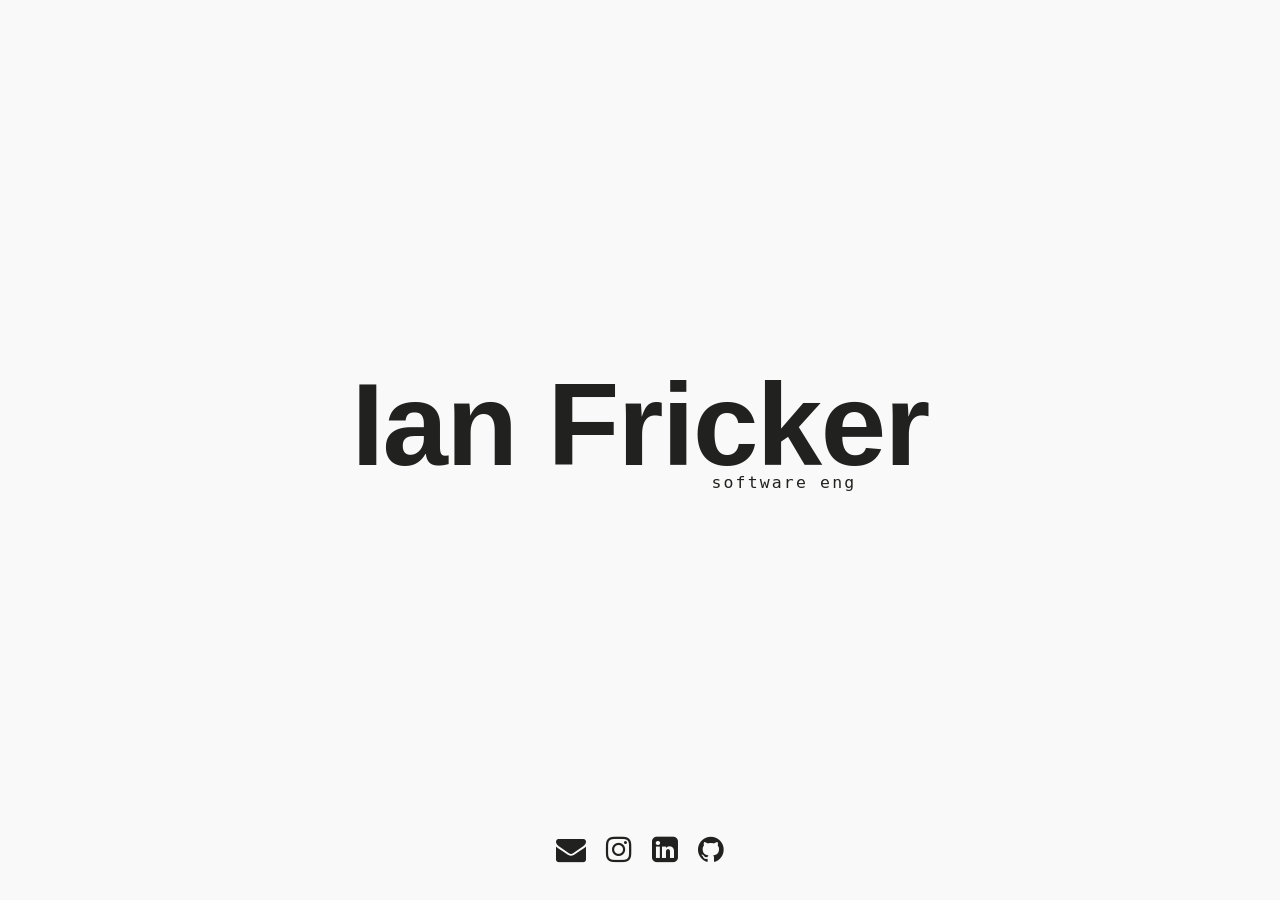
==== index.html @ d430f1c9 "fixes" ====
<html>
  <head>
    <meta charset="utf-8">
    <meta name="description" content="Ian Fricker | Software Engineer">
    <meta name="author" content="Ian Fricker">
    <meta name="viewport" content="width=device-width, initial-scale=1.0">
    <meta name="keywords" content="Ian Fricker, developer, design, designer, software enginneer, San Deigo, California, CA, Philadelphia, Charleston, css, html, ruby, javascript, sql, rails, ruby on rails, cofc, college of charleston">
    <title>Ian Fricker</title>
    <link rel="stylesheet" type="text/css" href="assets/stylesheets/default.css">
    <link rel="stylesheet" type="text/css" href="assets/stylesheets/font-awesome/css/font-awesome.min.css">
    <link rel="apple-touch-icon" sizes="180x180" href="/apple-touch-icon.png">
    <link rel="apple-touch-icon-precomposed" sizes="57x57" href="assets/imgs/favicomatic/apple-touch-icon-57x57.png" />
    <link rel="apple-touch-icon-precomposed" sizes="114x114" href="assets/imgs/favicomatic/apple-touch-icon-114x114.png" />
    <link rel="apple-touch-icon-precomposed" sizes="72x72" href="assets/imgs/favicomatic/apple-touch-icon-72x72.png" />
    <link rel="apple-touch-icon-precomposed" sizes="144x144" href="assets/imgs/favicomatic/apple-touch-icon-144x144.png" />
    <link rel="apple-touch-icon-precomposed" sizes="60x60" href="assets/imgs/favicomatic/apple-touch-icon-60x60.png" />
    <link rel="apple-touch-icon-precomposed" sizes="120x120" href="assets/imgs/favicomatic/apple-touch-icon-120x120.png" />
    <link rel="apple-touch-icon-precomposed" sizes="76x76" href="assets/imgs/favicomatic/apple-touch-icon-76x76.png" />
    <link rel="apple-touch-icon-precomposed" sizes="152x152" href="assets/imgs/favicomatic/apple-touch-icon-152x152.png" />
    <link rel="icon" type="image/png" href="assets/imgs/favicomatic/favicon-196x196.png" sizes="196x196" />
    <link rel="icon" type="image/png" href="assets/imgs/favicomatic/favicon-96x96.png" sizes="96x96" />
    <link rel="icon" type="image/png" href="assets/imgs/favicomatic/favicon-32x32.png" sizes="32x32" />
    <link rel="icon" type="image/png" href="assets/imgs/favicomatic/favicon-16x16.png" sizes="16x16" />
    <link rel="icon" type="image/png" href="assets/imgs/favicomatic/favicon-128.png" sizes="128x128" />
    <meta name="application-name" content="ianfricker"/>
    <meta name="msapplication-TileColor" content="#" />
    <meta name="msapplication-TileImage" content="assets/imgs/favicomatic/mstile-144x144.png" />
    <meta name="msapplication-square70x70logo" content="assets/imgs/favicomatic/mstile-70x70.png" />
    <meta name="msapplication-square150x150logo" content="assets/imgs/favicomatic/mstile-150x150.png" />
    <meta name="msapplication-wide310x150logo" content="assets/imgs/favicomatic/mstile-310x150.png" />
    <meta name="msapplication-square310x310logo" content="assets/imgs/favicomatic/mstile-310x310.png" />
  </head>
  <body>
    <div class="main">
      <div class="name-block">
        <h1 class='name'>Ian Fricker</h1>
        <p class='sub-name'>s</p>
      </div>
    </div>
    <footer>
      <a class="em" href="mailto:imfricker@gmail.com" title="Email Ian Fricker"><i class="fa fa-envelope" aria-hidden="true"></i></a>
      <a class="ig" href="https://www.instagram.com/ifricker/" title="Ian Fricker on Instagram"><i class="fa fa-instagram" aria-hidden="true"></i></a>
      <a class="li" href="https://www.linkedin.com/in/ianfricker" title="Ian Fricker on LinkedIn"><i class="fa fa-linkedin-square" aria-hidden="true"></i></a>
      <a class="gh" href="https://github.com/ifricker" title="Ian Fricker on Github"><i class="fa fa-github" aria-hidden="true"></i></a>
    </footer>
    <script>
      (function(i, s, o, g, r, a, m) {
        i['GoogleAnalyticsObject'] = r;
        i[r] = i[r] || function() {
          (i[r].q = i[r].q || []).push(arguments)
        }, i[r].l = 1 * new Date();
        a = s.createElement(o),
          m = s.getElementsByTagName(o)[0];
        a.async = 1;
        a.src = g;
        m.parentNode.insertBefore(a, m)
      })(window, document, 'script', 'https://www.google-analytics.com/analytics.js', 'ga');
      ga('create', 'UA-69223583-1', 'auto');
      ga('send', 'pageview');
    </script>
    <script src="https://ajax.googleapis.com/ajax/libs/jquery/3.3.1/jquery.min.js"></script>
    <script src='assets/javascripts/index.js'></script>
  </body>
</html>
---- assets/stylesheets/default.css ----
body {
  font-size: 16px;
  line-height: 1;
  font-style: normal;
  font-weight: 400;
  height: 100%;
  background-color: #f9f9f9;
  padding: 0;
  margin: 0;
}

.name {
  font-size: 7.35rem;
  font-style: normal;
  font-weight: 900;
  padding: 0;
  letter-spacing: -0.1rem;
  color: #21211f;
  font-family: "Raleway", "Helvetica Neue", Helvetica, Arial, Sans-Serif;
}

.name-block {
  display: block;
  margin-top: -50;
}

.main {
  height: 100%;
  padding: 0;
  margin: 0;
  display: flex;
  align-items: center;
  justify-content: center;
}

.sub-name {
  color: #21211f;
  font-size: 1.03rem;
  line-height: 0;
  letter-spacing: 0.135rem;
  margin: -80 0 80 0;
  padding: 0 0 0 360;
  font-family: monospace;
}

footer {
  position: absolute;
  bottom: 35px;
  text-align: center;
  display: block;
  float: left;
  width: 100%;
}

a {
  padding: 0 0.5rem;
  color: #21211f;
  font-size: 30px;
  transition: all 0.5s ease;
}

.gh .li .ig .em {
  -o-transition:.5s;
  -ms-transition:.5s;
  -moz-transition:.5s;
  -webkit-transition:.5s;
  transition:.5s;
}
.gh:hover {
  color: #6e5494;
}

.li:hover {
  color: #0077B5;
}

.ig:hover {
  color: #bc2a8d;
}

.em:hover {
  color: #c13c32;
}

@media only screen and (max-width: 768px) {
    /* For mobile phones: */
    [class*="name"] {
      font-size: 3rem;
      text-align: center;
      margin-left: 20px;
    }
    [class*="sub-name"] {
      font-size: .75rem;
      margin: -28px 0px 0px 75px;
      padding: 0px;
    }
}
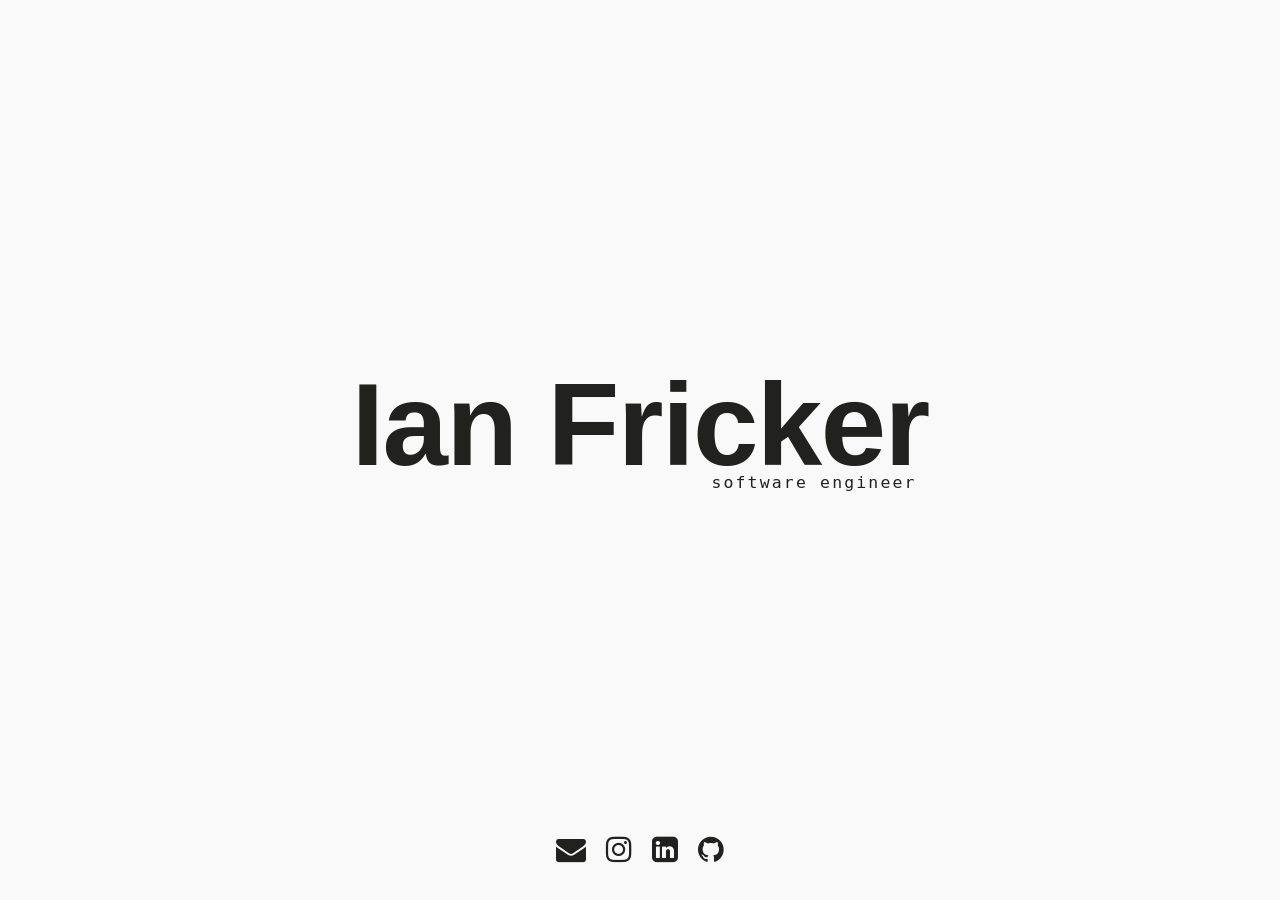
==== commit b1ace18b: "Clean up page" ====
--- a/index.html
+++ b/index.html
@@ -34,7 +34,7 @@
     <div class="main">
       <div class="name-block">
         <h1 class='name'>Ian Fricker</h1>
-        <p class='sub-name'>s</p>
+        <p class='sub-name'>software engineer</p>
       </div>
     </div>
     <footer>
@@ -59,6 +59,5 @@
       ga('send', 'pageview');
     </script>
     <script src="https://ajax.googleapis.com/ajax/libs/jquery/3.3.1/jquery.min.js"></script>
-    <script src='assets/javascripts/index.js'></script>
   </body>
 </html>
--- a/assets/stylesheets/default.css
+++ b/assets/stylesheets/default.css
@@ -83,15 +83,15 @@
 }
 
 @media only screen and (max-width: 768px) {
-    /* For mobile phones: */
-    [class*="name"] {
-      font-size: 3rem;
-      text-align: center;
-      margin-left: 20px;
-    }
-    [class*="sub-name"] {
-      font-size: .75rem;
-      margin: -28px 0px 0px 75px;
-      padding: 0px;
-    }
+  /* For mobile phones: */
+  [class*="name"] {
+    font-size: 3rem;
+    text-align: center;
+    margin-left: 20px;
+  }
+  [class*="sub-name"] {
+    font-size: .75rem;
+    margin: -28px 0px 0px 75px;
+    padding: 0px;
+  }
 }
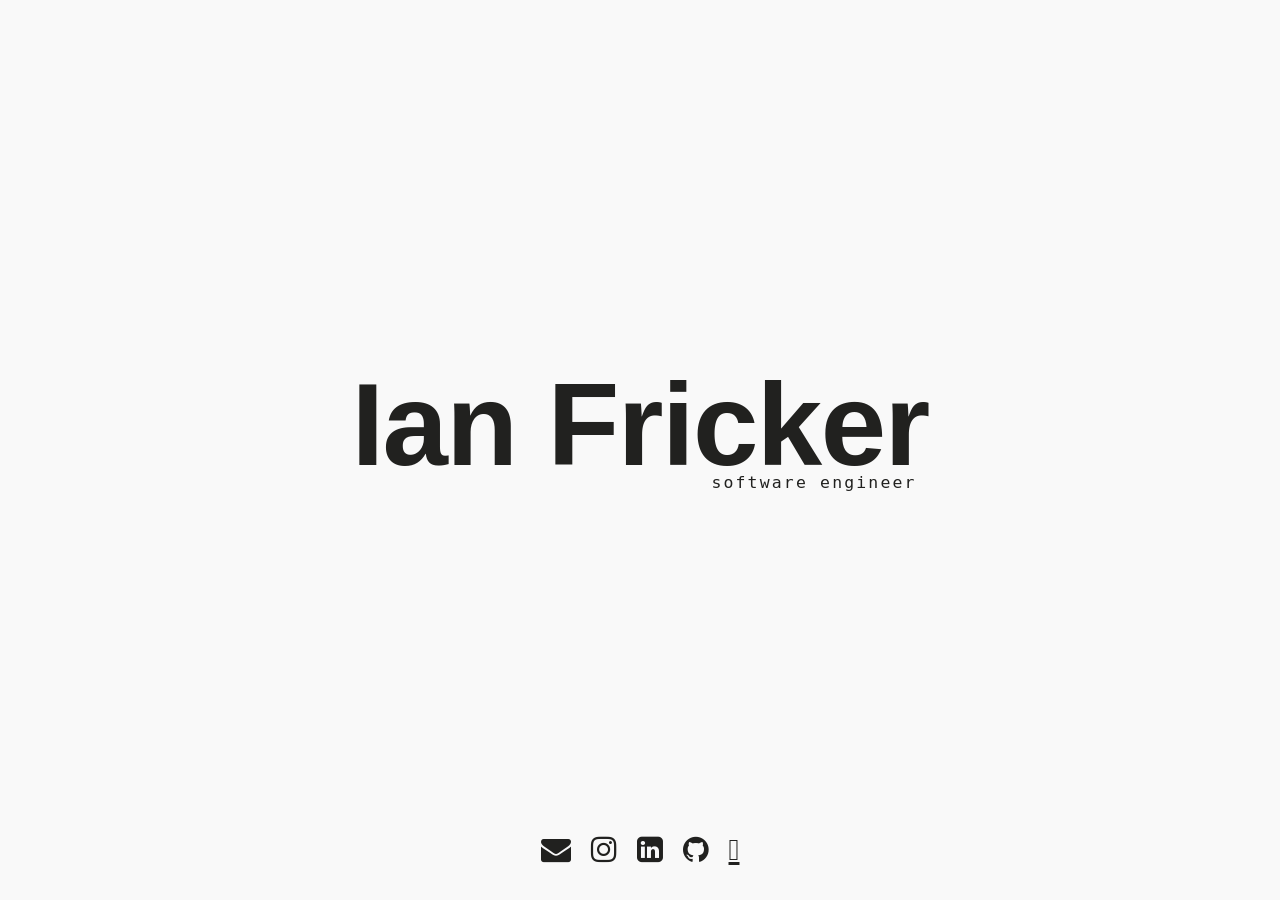
==== commit e1b3f3e1: "Update index.html" ====
--- a/index.html
+++ b/index.html
@@ -42,6 +42,7 @@
       <a class="ig" href="https://www.instagram.com/ifricker/" title="Ian Fricker on Instagram"><i class="fa fa-instagram" aria-hidden="true"></i></a>
       <a class="li" href="https://www.linkedin.com/in/ianfricker" title="Ian Fricker on LinkedIn"><i class="fa fa-linkedin-square" aria-hidden="true"></i></a>
       <a class="gh" href="https://github.com/ifricker" title="Ian Fricker on Github"><i class="fa fa-github" aria-hidden="true"></i></a>
+      <a class="gh" href="https://photos.ianfricker.com" title="photos"><i class="fa-solid fa-camera" aria-hidden="true"></i></a>
     </footer>
     <script>
       (function(i, s, o, g, r, a, m) {
@@ -58,6 +59,5 @@
       ga('create', 'UA-69223583-1', 'auto');
       ga('send', 'pageview');
     </script>
-    <script src="https://ajax.googleapis.com/ajax/libs/jquery/3.3.1/jquery.min.js"></script>
   </body>
 </html>
--- a/assets/stylesheets/default.css
+++ b/assets/stylesheets/default.css
@@ -87,11 +87,10 @@
   [class*="name"] {
     font-size: 3rem;
     text-align: center;
-    margin-left: 20px;
   }
   [class*="sub-name"] {
     font-size: .75rem;
-    margin: -28px 0px 0px 75px;
+    margin: -28px 0px 0px 65px;
     padding: 0px;
   }
 }
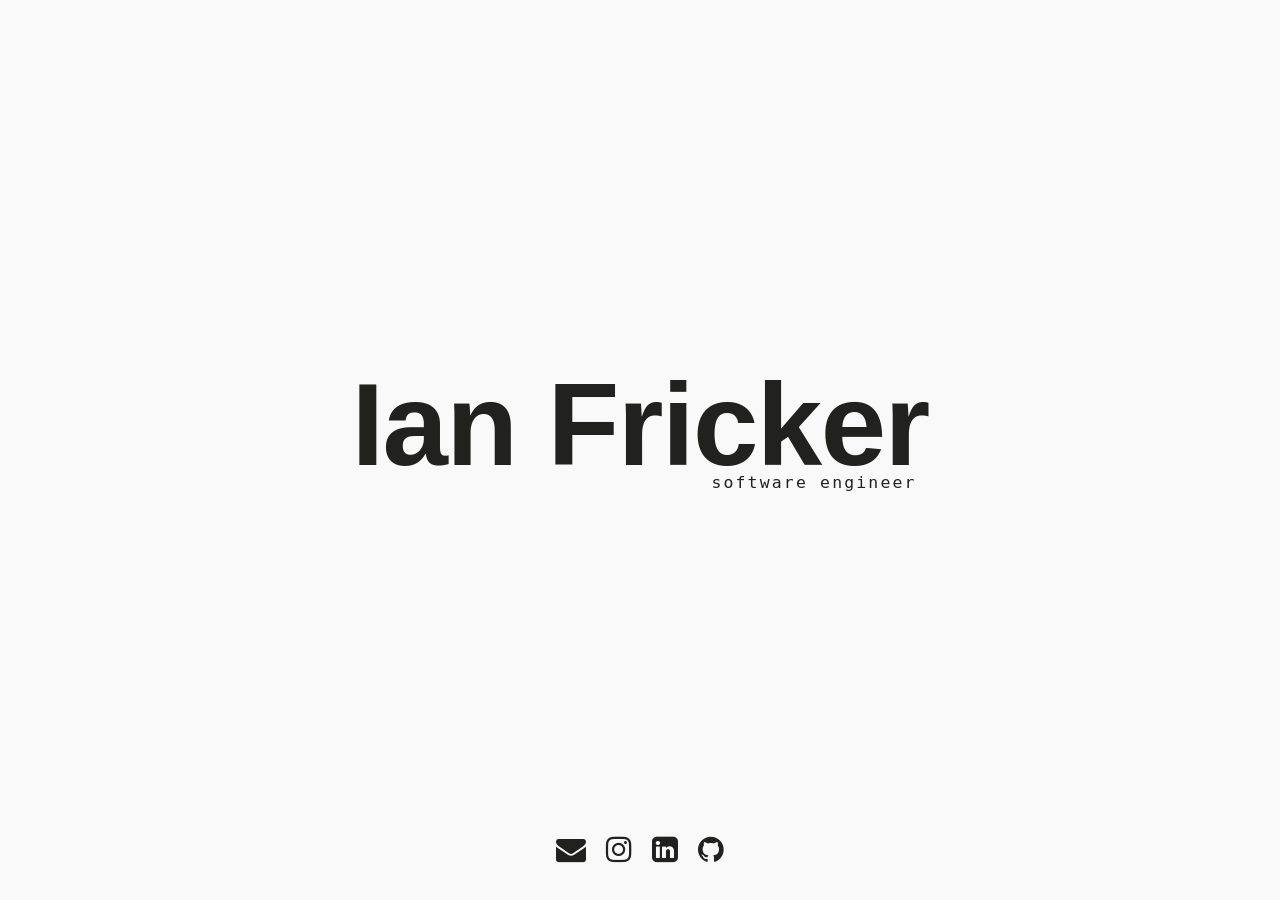
==== commit e506ae98: "Update index.html" ====
--- a/index.html
+++ b/index.html
@@ -42,7 +42,6 @@
       <a class="ig" href="https://www.instagram.com/ifricker/" title="Ian Fricker on Instagram"><i class="fa fa-instagram" aria-hidden="true"></i></a>
       <a class="li" href="https://www.linkedin.com/in/ianfricker" title="Ian Fricker on LinkedIn"><i class="fa fa-linkedin-square" aria-hidden="true"></i></a>
       <a class="gh" href="https://github.com/ifricker" title="Ian Fricker on Github"><i class="fa fa-github" aria-hidden="true"></i></a>
-      <a class="gh" href="https://photos.ianfricker.com" title="photos"><i class="fa-solid fa-camera" aria-hidden="true"></i></a>
     </footer>
     <script>
       (function(i, s, o, g, r, a, m) {
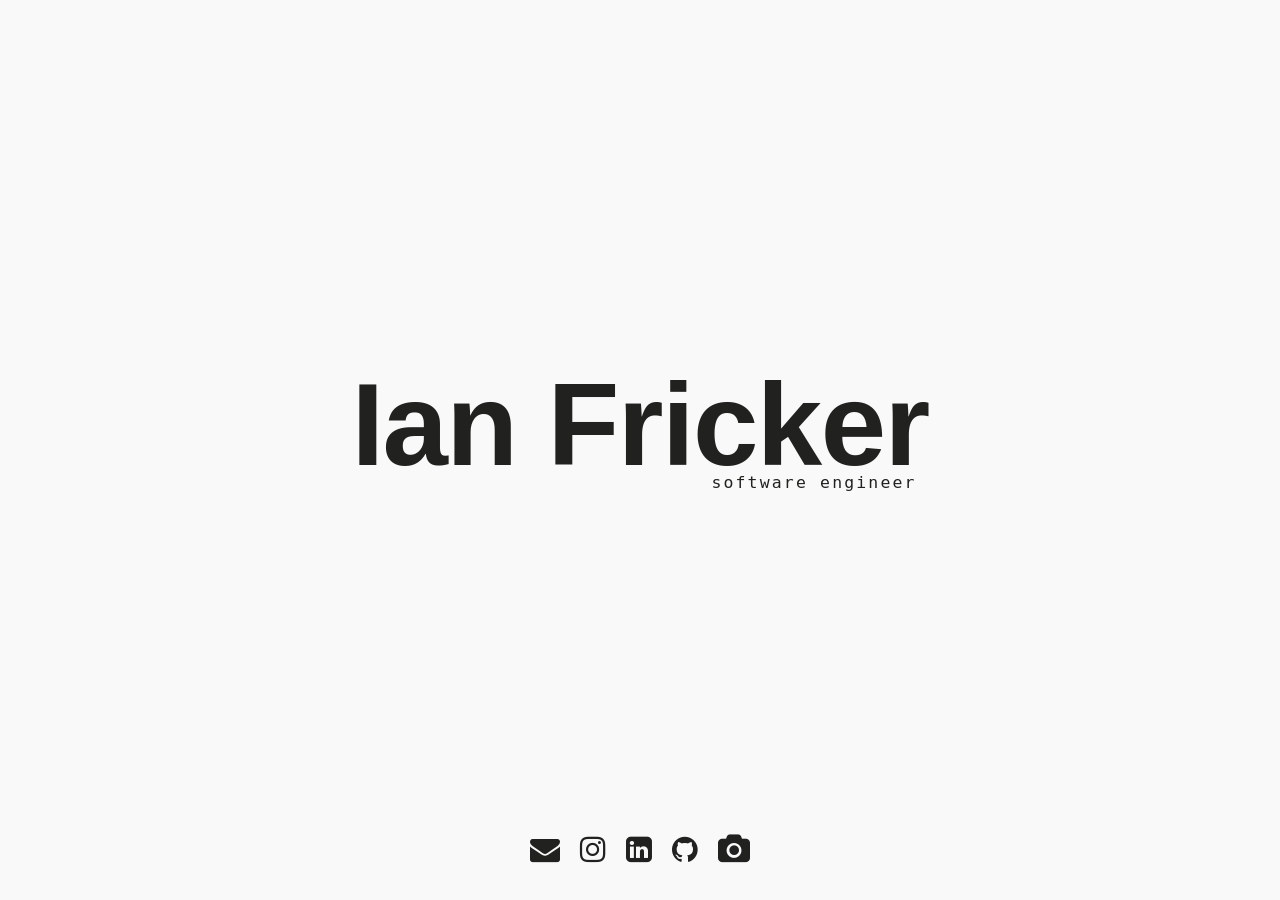
==== commit 3102df67: "Add photos" ====
--- a/index.html
+++ b/index.html
@@ -42,6 +42,7 @@
       <a class="ig" href="https://www.instagram.com/ifricker/" title="Ian Fricker on Instagram"><i class="fa fa-instagram" aria-hidden="true"></i></a>
       <a class="li" href="https://www.linkedin.com/in/ianfricker" title="Ian Fricker on LinkedIn"><i class="fa fa-linkedin-square" aria-hidden="true"></i></a>
       <a class="gh" href="https://github.com/ifricker" title="Ian Fricker on Github"><i class="fa fa-github" aria-hidden="true"></i></a>
+      <a class="ph" href="https://photos.ianfricker.com" title="Ian Fricker's Photos"><i class="fa fa-camera" aria-hidden="true"></i></a>
     </footer>
     <script>
       (function(i, s, o, g, r, a, m) {
--- a/assets/stylesheets/default.css
+++ b/assets/stylesheets/default.css
@@ -59,7 +59,7 @@
   transition: all 0.5s ease;
 }
 
-.gh .li .ig .em {
+.gh .li .ig .em .ph {
   -o-transition:.5s;
   -ms-transition:.5s;
   -moz-transition:.5s;
@@ -82,6 +82,10 @@
   color: #c13c32;
 }
 
+.ph:hover {
+  color: #515b3a;
+}
+
 @media only screen and (max-width: 768px) {
   /* For mobile phones: */
   [class*="name"] {
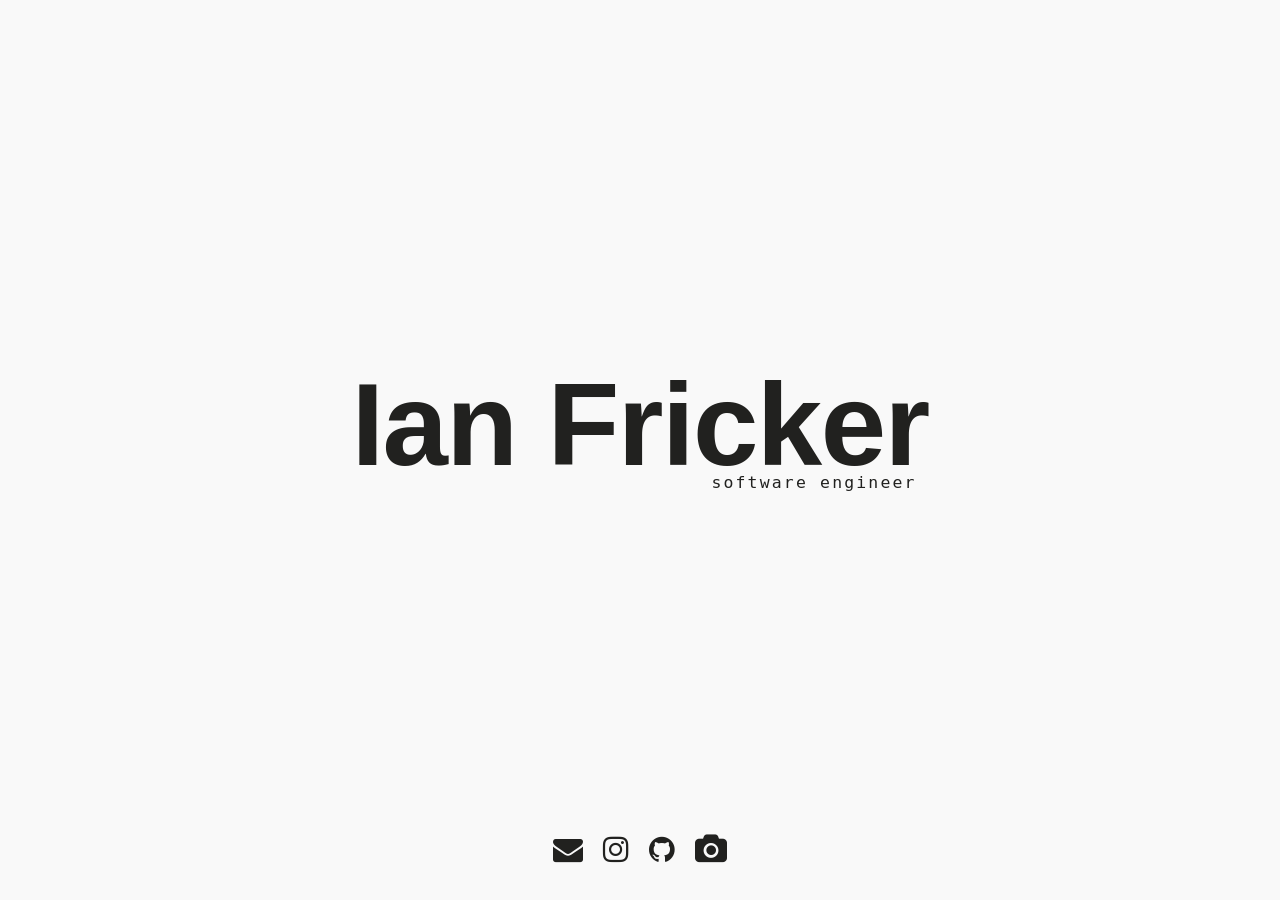
==== commit 7ee84396: "comment out insta" ====
--- a/index.html
+++ b/index.html
@@ -40,7 +40,7 @@
     <footer>
       <a class="em" href="mailto:imfricker@gmail.com" title="Email Ian Fricker"><i class="fa fa-envelope" aria-hidden="true"></i></a>
       <a class="ig" href="https://www.instagram.com/ifricker/" title="Ian Fricker on Instagram"><i class="fa fa-instagram" aria-hidden="true"></i></a>
-      <a class="li" href="https://www.linkedin.com/in/ianfricker" title="Ian Fricker on LinkedIn"><i class="fa fa-linkedin-square" aria-hidden="true"></i></a>
+      <!-- <a class="li" href="https://www.linkedin.com/in/ianfricker" title="Ian Fricker on LinkedIn"><i class="fa fa-linkedin-square" aria-hidden="true"></i></a> -->
       <a class="gh" href="https://github.com/ifricker" title="Ian Fricker on Github"><i class="fa fa-github" aria-hidden="true"></i></a>
       <a class="ph" href="https://photos.ianfricker.com" title="Ian Fricker's Photos"><i class="fa fa-camera" aria-hidden="true"></i></a>
     </footer>
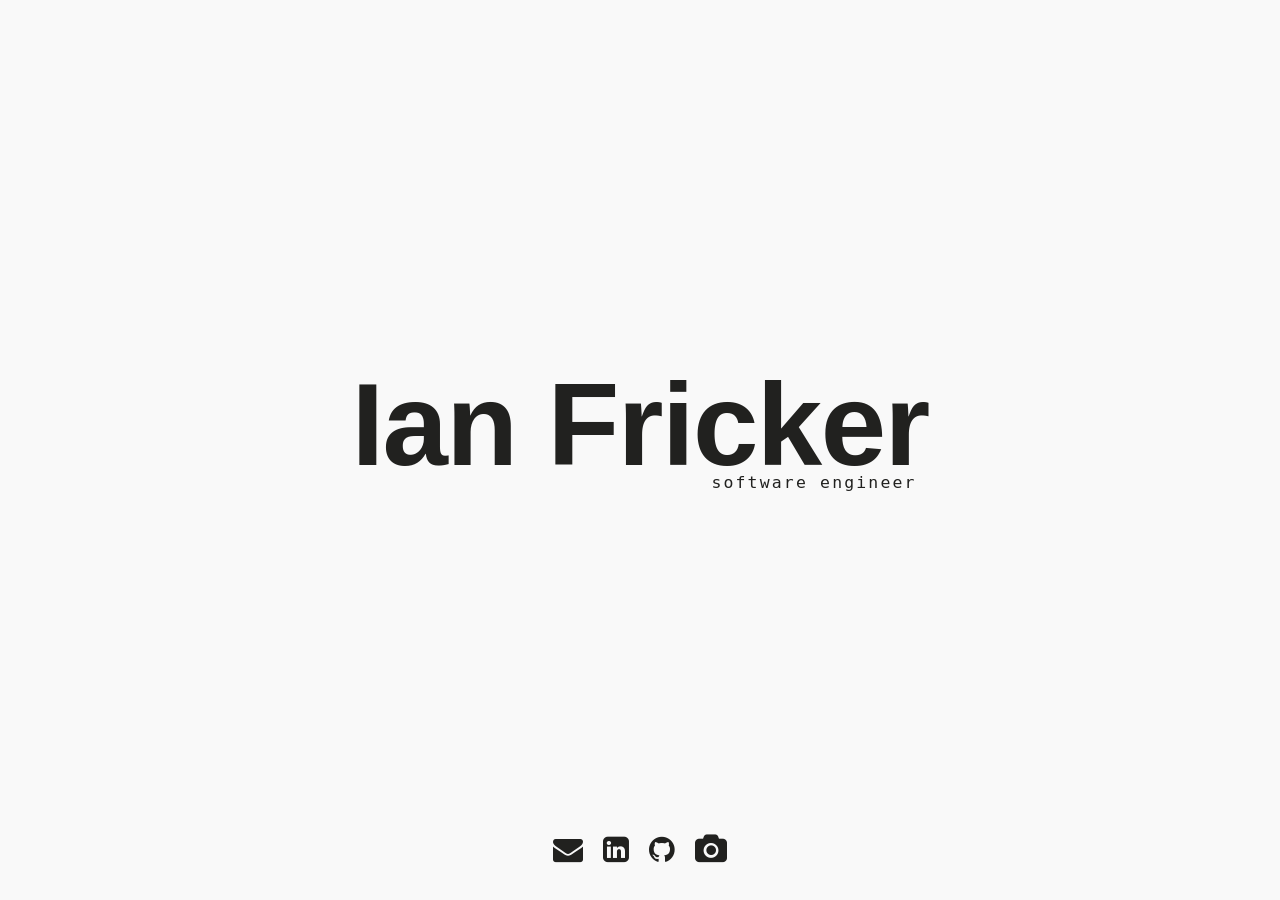
==== commit 6434d96d: "actually remove insta" ====
--- a/index.html
+++ b/index.html
@@ -39,8 +39,8 @@
     </div>
     <footer>
       <a class="em" href="mailto:imfricker@gmail.com" title="Email Ian Fricker"><i class="fa fa-envelope" aria-hidden="true"></i></a>
-      <a class="ig" href="https://www.instagram.com/ifricker/" title="Ian Fricker on Instagram"><i class="fa fa-instagram" aria-hidden="true"></i></a>
-      <!-- <a class="li" href="https://www.linkedin.com/in/ianfricker" title="Ian Fricker on LinkedIn"><i class="fa fa-linkedin-square" aria-hidden="true"></i></a> -->
+      <!-- <a class="ig" href="https://www.instagram.com/ifricker/" title="Ian Fricker on Instagram"><i class="fa fa-instagram" aria-hidden="true"></i></a> -->
+      <a class="li" href="https://www.linkedin.com/in/ianfricker" title="Ian Fricker on LinkedIn"><i class="fa fa-linkedin-square" aria-hidden="true"></i></a>
       <a class="gh" href="https://github.com/ifricker" title="Ian Fricker on Github"><i class="fa fa-github" aria-hidden="true"></i></a>
       <a class="ph" href="https://photos.ianfricker.com" title="Ian Fricker's Photos"><i class="fa fa-camera" aria-hidden="true"></i></a>
     </footer>
